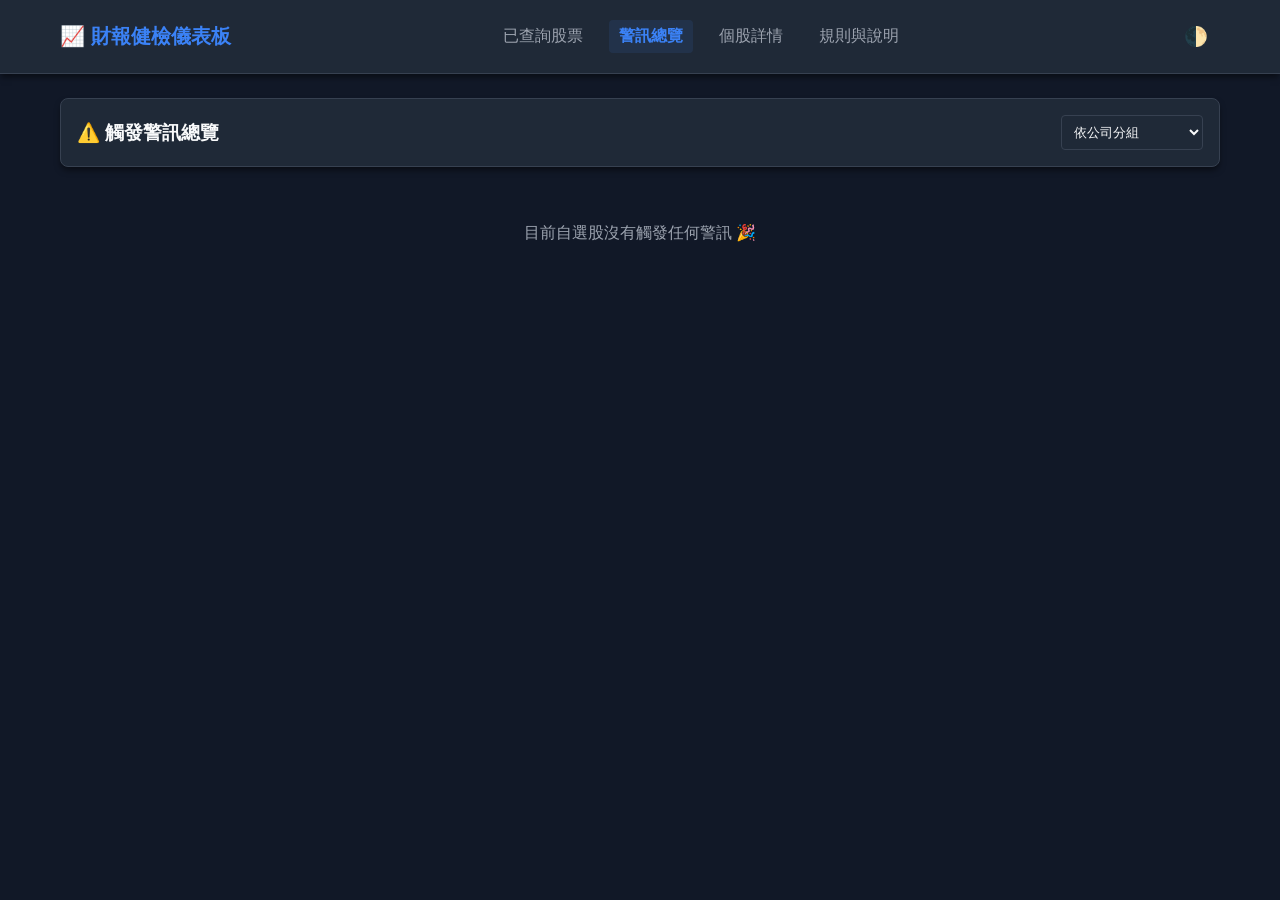
==== alerts.html @ 9f6f7525 "feat: 更新程式碼與功能修正" ====
<!DOCTYPE html>
<html lang="zh-TW" data-theme="dark">
<head>
  <!-- Vercel Web Analytics -->
  <script defer src="/_vercel/insights/script.js"></script>
  <meta charset="UTF-8">
  <title>警訊總覽 - 財報健檢</title>
  <link rel="stylesheet" href="css/style.css">
</head>
<body>
  <header>
    <div class="nav-container">
      <div class="logo">📈 財報健檢儀表板</div>
      <nav class="nav-links">
        <a href="index.html">已查詢股票</a>
        <a href="alerts.html">警訊總覽</a>
        <a href="details.html">個股詳情</a>
        <a href="rules.html">規則與說明</a>
      </nav>
      <button class="theme-toggle" onclick="toggleTheme()">🌓</button>
    </div>
  </header>
  <main>
    <div class="card flex-between" style="margin-bottom: 16px;">
      <h3>⚠️ 觸發警訊總覽</h3>
      <select id="alert-filter" onchange="renderAlerts()">
        <option value="group" selected>依公司分組</option>
        <option value="severity">依嚴重程度排序</option>
        <option value="red">僅顯示紅燈 (警戒)</option>
        <option value="yellow">僅顯示黃燈 (注意)</option>
      </select>
    </div>
    <div id="alerts-list"></div>
    <div id="alerts-empty" class="empty-state" style="display:none;">
      <p>目前自選股沒有觸發任何警訊 🎉</p>
    </div>
  </main>

  <script src="js/rules.js"></script>
  <script src="js/app.js"></script>
  <script> initAlerts(); </script>
</body>
</html>
---- css/style.css ----
/* ================= 變數與基礎設定 ================= */
:root {
  --bg: #f4f5f7;
  --card-bg: #ffffff;
  --text: #1f2937;
  --text-light: #6b7280;
  --border: #e5e7eb;
  --primary: #2563eb;
  --primary-hover: #1d4ed8;
  --red: #ef4444;
  --yellow: #f59e0b;
  --green: #10b981;
  --nav-bg: #ffffff;
  --shadow: 0 4px 6px -1px rgba(0, 0, 0, 0.1);
}
[data-theme="dark"] {
  --bg: #111827;
  --card-bg: #1f2937;
  --text: #f9fafb;
  --text-light: #9ca3af;
  --border: #374151;
  --primary: #3b82f6;
  --primary-hover: #60a5fa;
  --nav-bg: #1f2937;
  --shadow: 0 4px 6px -1px rgba(0, 0, 0, 0.5);
}

* { box-sizing: border-box; margin: 0; padding: 0; font-family: 'Segoe UI', Tahoma, Geneva, Verdana, sans-serif; }
body { background-color: var(--bg); color: var(--text); transition: background-color 0.3s, color 0.3s; }
a { text-decoration: none; color: var(--primary); cursor: pointer; }
button { cursor: pointer; border: none; border-radius: 4px; padding: 8px 12px; font-weight: bold; transition: 0.2s; }
button.btn-primary { background-color: var(--primary); color: #fff; }
button.btn-primary:hover { background-color: var(--primary-hover); }
button.btn-outline { background-color: transparent; border: 1px solid var(--border); color: var(--text); }
button.btn-outline:hover { border-color: var(--primary); color: var(--primary); }
input, select { padding: 8px; border: 1px solid var(--border); border-radius: 4px; background-color: var(--card-bg); color: var(--text); }

/* ================= 導覽列 ================= */
header { background-color: var(--nav-bg); border-bottom: 1px solid var(--border); position: sticky; top: 0; z-index: 100; box-shadow: var(--shadow); }
.nav-container { max-width: 1200px; margin: 0 auto; display: flex; justify-content: space-between; align-items: center; padding: 12px 20px; flex-wrap: wrap; }
.logo { font-size: 1.25rem; font-weight: bold; color: var(--primary); }
.nav-links { display: flex; gap: 16px; overflow-x: auto; white-space: nowrap; padding: 8px 0; }
.nav-links a { color: var(--text-light); padding: 6px 10px; border-radius: 4px; text-decoration: none; }
.nav-links a.active { color: var(--primary); background-color: rgba(59, 130, 246, 0.1); font-weight: bold; }
.theme-toggle { background: transparent; color: var(--text); font-size: 1.2rem; }

/* ================= 版面佈局 ================= */
main { max-width: 1200px; margin: 24px auto; padding: 0 20px; min-height: 80vh; }
.card { background-color: var(--card-bg); border: 1px solid var(--border); border-radius: 8px; padding: 16px; box-shadow: var(--shadow); margin-bottom: 16px; }
.flex-between { display: flex; justify-content: space-between; align-items: center; }
.grid-3 { display: grid; grid-template-columns: repeat(auto-fill, minmax(300px, 1fr)); gap: 16px; margin-top: 16px; }

.section-title { font-size: 1.2rem; margin: 24px 0 4px 0; }
.section-count { font-size: 0.95rem; color: var(--text-light); font-weight: normal; }
.section-toggle { background: transparent; color: var(--text-light); padding: 2px 8px; font-size: 0.85rem; vertical-align: middle; transition: transform 0.2s, color 0.2s; }
.section-toggle:hover { color: var(--primary); }
.section-toggle.collapsed { transform: rotate(-90deg); }
.section-hint { color: var(--text-light); font-size: 0.9rem; }
.card-updated { font-size: 0.8rem; color: var(--text-light); }

/* ================= 標籤與燈號 ================= */
.badge { 
  padding: 4px 8px; 
  border-radius: 12px; 
  font-size: 0.75rem; 
  font-weight: bold; 
  color: #fff; 
  white-space: nowrap; 
  display: inline-block; 
}
.badge.green { background-color: var(--green); }
.badge.yellow { background-color: var(--yellow); }
.badge.red { background-color: var(--red); }
.status-indicator { display: inline-flex; align-items: center; gap: 6px; font-weight: bold; }
.dot { width: 12px; height: 12px; border-radius: 50%; display: inline-block; }
.dot.green { background-color: var(--green); box-shadow: 0 0 8px var(--green); }
.dot.yellow { background-color: var(--yellow); box-shadow: 0 0 8px var(--yellow); }
.dot.red { background-color: var(--red); box-shadow: 0 0 8px var(--red); }

/* ================= 表格 ================= */
.table-responsive { overflow-x: auto; margin-top: 16px; }
table { width: 100%; border-collapse: collapse; min-width: 600px; }
th, td { padding: 12px; border-bottom: 1px solid var(--border); text-align: left; }
th { background-color: rgba(0,0,0,0.02); color: var(--text-light); font-weight: normal; }
[data-theme="dark"] th { background-color: rgba(255,255,255,0.02); }

/* ================= 頁籤 (Tab) ================= */
.tabs { display: flex; gap: 8px; margin-bottom: 16px; border-bottom: 1px solid var(--border); }
.tab-btn { background: transparent; color: var(--text-light); border: none; border-bottom: 2px solid transparent; padding: 8px 16px; border-radius: 0; }
.tab-btn.active { color: var(--primary); border-bottom-color: var(--primary); font-weight: bold; }
.tab-content { display: none; }
.tab-content.active { display: block; }

/* ================= 警訊與圖表 ================= */
.chart-container { position: relative; height: 300px; width: 100%; margin-bottom: 24px; }
.empty-state { text-align: center; padding: 40px; color: var(--text-light); }
.alert-item { padding: 12px; border: 1px solid var(--border); border-left: 4px solid transparent; margin-bottom: 8px; background-color: var(--card-bg); cursor: pointer; transition: 0.2s; border-radius: 0 4px 4px 0; }
.alert-item.red { border-left-color: var(--red); }
.alert-item.yellow { border-left-color: var(--yellow); }

/* 新聞區塊標籤與篩選按鈕樣式 */
.badge.green { background: rgba(16, 185, 129, 0.2); color: #10b981; border: 1px solid rgba(16, 185, 129, 0.3); }
.badge.gray { background: rgba(156, 163, 175, 0.2); color: #9ca3af; border: 1px solid rgba(156, 163, 175, 0.3); }
[data-theme="light"] .badge.green { background: rgba(16, 185, 129, 0.1); color: #059669; }
[data-theme="light"] .badge.gray { background: rgba(156, 163, 175, 0.1); color: #4b5563; }

.news-filter-btn {
  padding: 4px 12px; border: 1px solid var(--border); background: transparent; 
  color: var(--text-light); border-radius: 4px; cursor: pointer; 
  min-height: 40px; font-size: 0.9rem; transition: 0.2s;
}
.news-filter-btn.active { background: var(--primary); color: #fff; border-color: var(--primary); }

/* ================= ETF 專用樣式 ================= */
.etf-holding-row {
    display: grid;
    grid-template-columns: 40px 60px 1fr 100px 90px;
    gap: 8px;
    align-items: center;
    padding: 12px 8px;
    border-bottom: 1px solid var(--border);
    color: var(--text);
    min-height: 40px;
    transition: background-color 0.2s;
}
.etf-holding-row:hover {
    background-color: rgba(37, 99, 235, 0.05);
}
.etf-holding-bar-bg {
    width: 100%;
    height: 6px;
    background: var(--border);
    border-radius: 3px;
    margin-top: 4px;
    overflow: hidden;
}
.etf-stack-bar {
    display: flex;
    height: 14px;
    border-radius: 7px;
    overflow: hidden;
    background: var(--border);
}
.etf-bar-row {
    display: grid;
    grid-template-columns: 150px 1fr 80px;
    gap: 8px;
    align-items: center;
    margin-bottom: 6px;
    font-size: 0.9rem;
}
.etf-holding-risk {
    display: flex;
    align-items: center;
    justify-content: flex-end;
    gap: 6px;
    font-size: 0.85rem;
    white-space: nowrap;
}
.etf-holding-bar-fill {
    height: 100%;
    background: var(--primary);
    border-radius: 3px;
}
@media (max-width: 480px) {
    .etf-bar-row {
        grid-template-columns: 96px 1fr 64px;
        font-size: 0.85rem;
    }
    .etf-holding-row {
        grid-template-columns: 26px 44px 1fr 64px 64px;
        font-size: 0.9rem;
    }
}
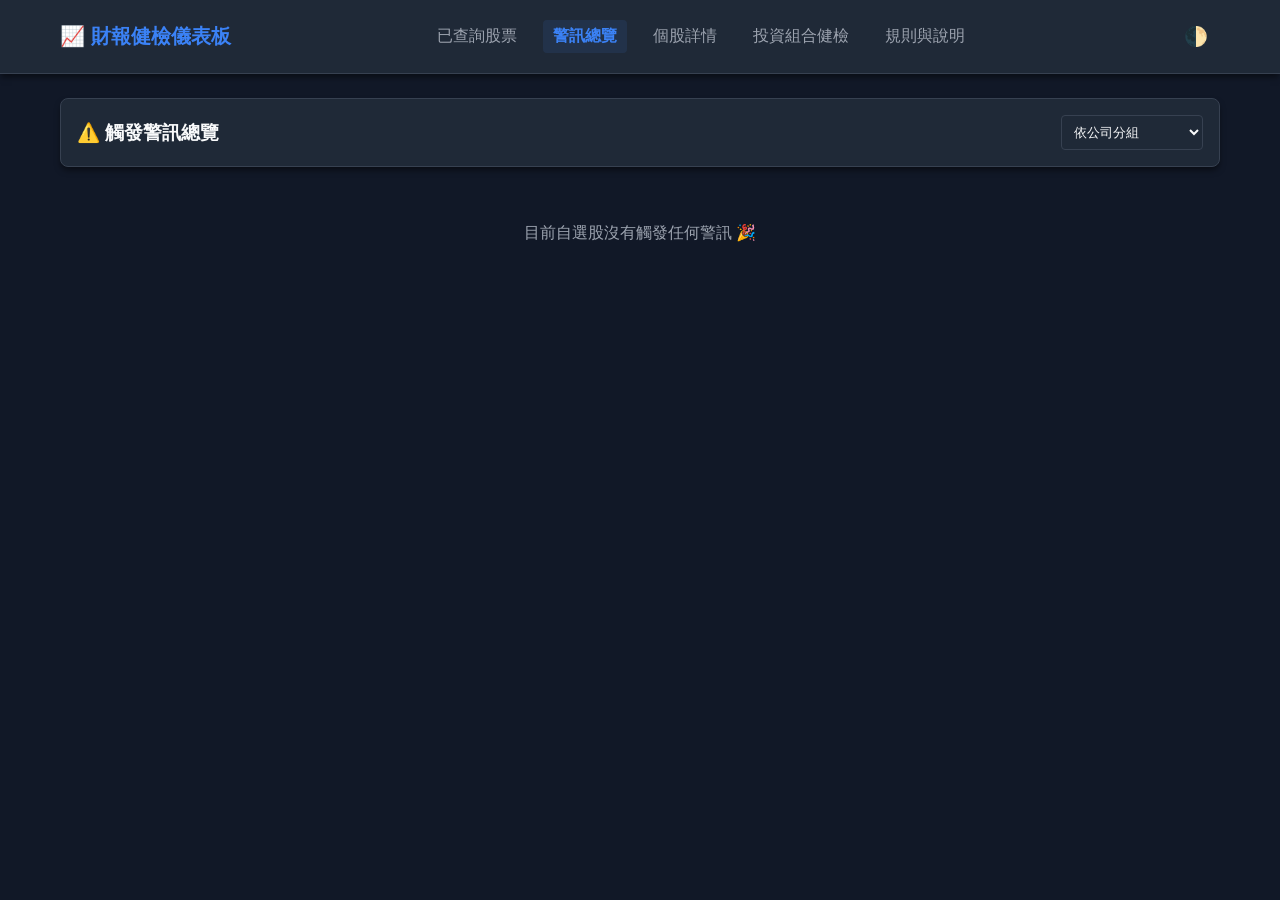
==== commit 65a10cc5: "feat: 更新程式碼與功能修正" ====
--- a/alerts.html
+++ b/alerts.html
@@ -15,6 +15,7 @@
         <a href="index.html">已查詢股票</a>
         <a href="alerts.html">警訊總覽</a>
         <a href="details.html">個股詳情</a>
+        <a href="portfolio.html">投資組合健檢</a>
         <a href="rules.html">規則與說明</a>
       </nav>
       <button class="theme-toggle" onclick="toggleTheme()">🌓</button>
--- a/css/style.css
+++ b/css/style.css
@@ -171,4 +171,29 @@
         grid-template-columns: 26px 44px 1fr 64px 64px;
         font-size: 0.9rem;
     }
-}+}
+/* ================= 投資組合健檢 ================= */
+.xray-row { display: grid; grid-template-columns: minmax(0, 1fr) minmax(0, 1fr) 40px; gap: 8px; margin-bottom: 8px; max-width: 520px; }
+.xray-row input { width: 100%; min-height: 40px; }
+.xray-remove { padding: 0; min-height: 40px; }
+.xray-stats { display: grid; grid-template-columns: repeat(auto-fill, minmax(180px, 1fr)); gap: 16px; }
+.xray-stat-label { color: var(--text-light); font-size: 0.9rem; }
+.xray-stat-value { font-size: 1.5rem; font-weight: bold; color: var(--text); font-variant-numeric: tabular-nums; }
+.xray-stat-sub { color: var(--text-light); font-size: 0.8rem; margin-top: 2px; }
+.grid-2 { display: grid; grid-template-columns: repeat(auto-fit, minmax(340px, 1fr)); gap: 16px; }
+.grid-2 > .card { margin-bottom: 16px; }
+.xray-matrix { min-width: 0; }
+.xray-matrix th, .xray-matrix td { padding: 8px; white-space: nowrap; }
+.xray-chip { display: inline-flex; align-items: center; gap: 4px; font-size: 0.8rem; color: var(--text-light); margin: 2px 8px 2px 0; white-space: nowrap; }
+@media (max-width: 480px) {
+  .grid-2 { grid-template-columns: 1fr; }
+}
+.xray-presets { display: flex; align-items: center; flex-wrap: wrap; gap: 8px; margin-bottom: 12px; }
+.xray-presets-label { color: var(--text-light); font-size: 0.9rem; }
+.xray-preset-list { display: flex; flex-wrap: wrap; gap: 8px; }
+.xray-preset { display: inline-flex; border: 1px solid var(--primary); border-radius: 16px; overflow: hidden; }
+.xray-preset button { background: transparent; border-radius: 0; min-height: 34px; }
+.xray-preset-load { color: var(--primary); padding: 4px 4px 4px 12px; }
+.xray-preset-load:hover { background: rgba(59, 130, 246, 0.1); }
+.xray-preset-del { color: var(--text-light); padding: 4px 10px 4px 6px; font-weight: normal; }
+.xray-preset-del:hover { color: var(--red); }
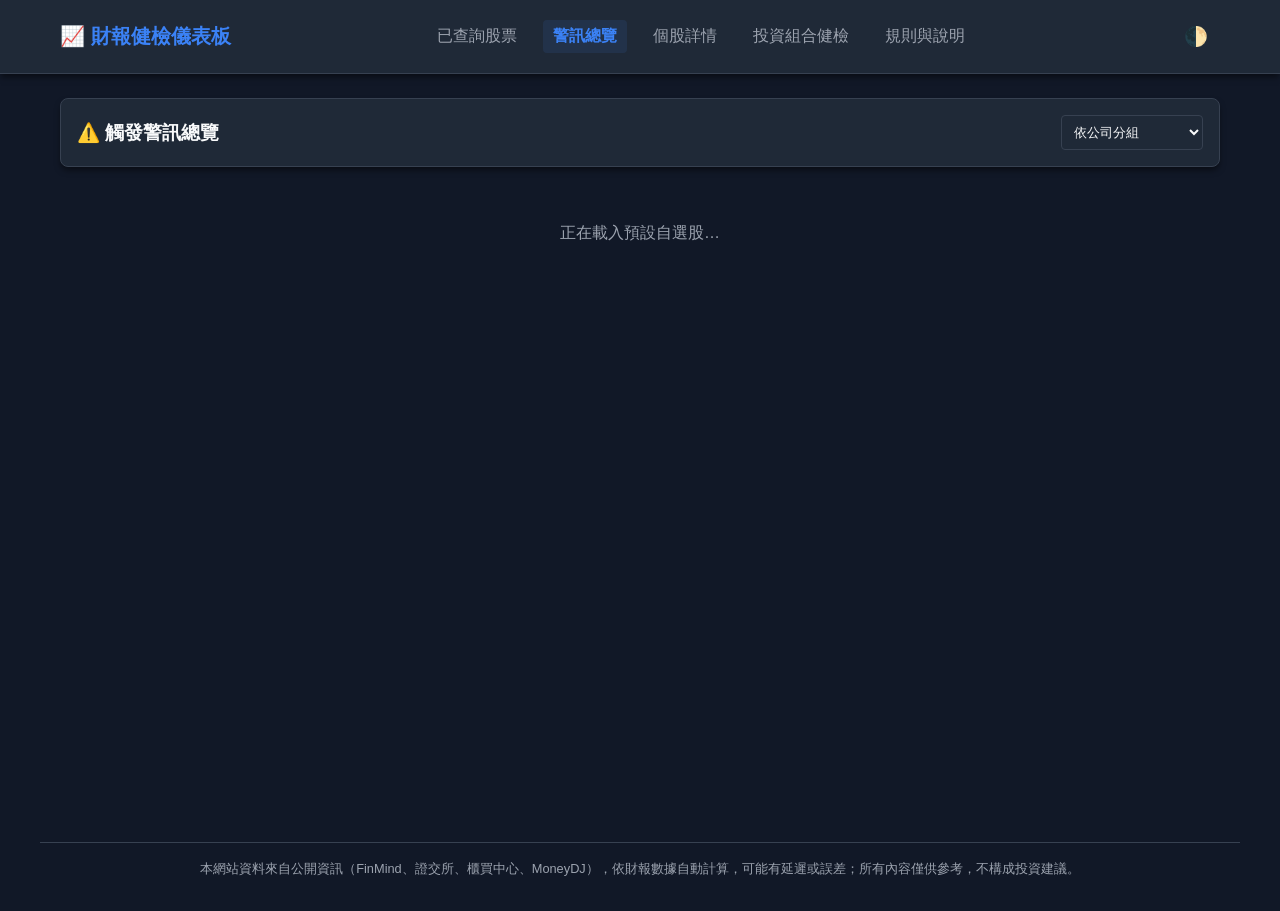
==== commit e8db20c5: "feat: 更新程式碼與功能修正" ====
--- a/alerts.html
+++ b/alerts.html
@@ -4,6 +4,7 @@
   <!-- Vercel Web Analytics -->
   <script defer src="/_vercel/insights/script.js"></script>
   <meta charset="UTF-8">
+  <meta name="viewport" content="width=device-width, initial-scale=1">
   <title>警訊總覽 - 財報健檢</title>
   <link rel="stylesheet" href="css/style.css">
 </head>
@@ -22,7 +23,7 @@
     </div>
   </header>
   <main>
-    <div class="card flex-between" style="margin-bottom: 16px;">
+    <div class="card flex-between" style="margin-bottom: 16px; flex-wrap: wrap; gap: 12px;">
       <h3>⚠️ 觸發警訊總覽</h3>
       <select id="alert-filter" onchange="renderAlerts()">
         <option value="group" selected>依公司分組</option>
@@ -33,9 +34,10 @@
     </div>
     <div id="alerts-list"></div>
     <div id="alerts-empty" class="empty-state" style="display:none;">
-      <p>目前自選股沒有觸發任何警訊 🎉</p>
+      <p>載入中…</p>
     </div>
   </main>
+  <footer class="site-footer">本網站資料來自公開資訊（FinMind、證交所、櫃買中心、MoneyDJ），依財報數據自動計算，可能有延遲或誤差；所有內容僅供參考，不構成投資建議。</footer>
 
   <script src="js/rules.js"></script>
   <script src="js/app.js"></script>
--- a/css/style.css
+++ b/css/style.css
@@ -31,6 +31,8 @@
 button { cursor: pointer; border: none; border-radius: 4px; padding: 8px 12px; font-weight: bold; transition: 0.2s; }
 button.btn-primary { background-color: var(--primary); color: #fff; }
 button.btn-primary:hover { background-color: var(--primary-hover); }
+a.btn-link-primary { display: inline-block; background-color: var(--primary); color: #fff; padding: 8px 12px; border-radius: 4px; font-weight: bold; }
+a.btn-link-primary:hover { background-color: var(--primary-hover); }
 button.btn-outline { background-color: transparent; border: 1px solid var(--border); color: var(--text); }
 button.btn-outline:hover { border-color: var(--primary); color: var(--primary); }
 input, select { padding: 8px; border: 1px solid var(--border); border-radius: 4px; background-color: var(--card-bg); color: var(--text); }
@@ -197,3 +199,15 @@
 .xray-preset-load:hover { background: rgba(59, 130, 246, 0.1); }
 .xray-preset-del { color: var(--text-light); padding: 4px 10px 4px 6px; font-weight: normal; }
 .xray-preset-del:hover { color: var(--red); }
+
+/* ================= 頁尾 ================= */
+.site-footer { max-width: 1200px; margin: 0 auto; padding: 16px 20px 32px; color: var(--text-light); font-size: 0.8rem; line-height: 1.6; text-align: center; border-top: 1px solid var(--border); }
+
+/* ================= 手機版導覽列 ================= */
+/* nav 是 flex 子元素，預設 min-width:auto 會被選單內容撐開，讓整頁寬度超出螢幕 */
+.nav-links { min-width: 0; max-width: 100%; }
+@media (max-width: 640px) {
+  .nav-container { padding: 8px 16px; }
+  .nav-links { order: 3; width: 100%; gap: 4px; }  /* 第一列：logo + 深淺色按鈕；第二列：可橫向滑動的選單 */
+  main { padding: 0 16px; margin-top: 16px; }
+}
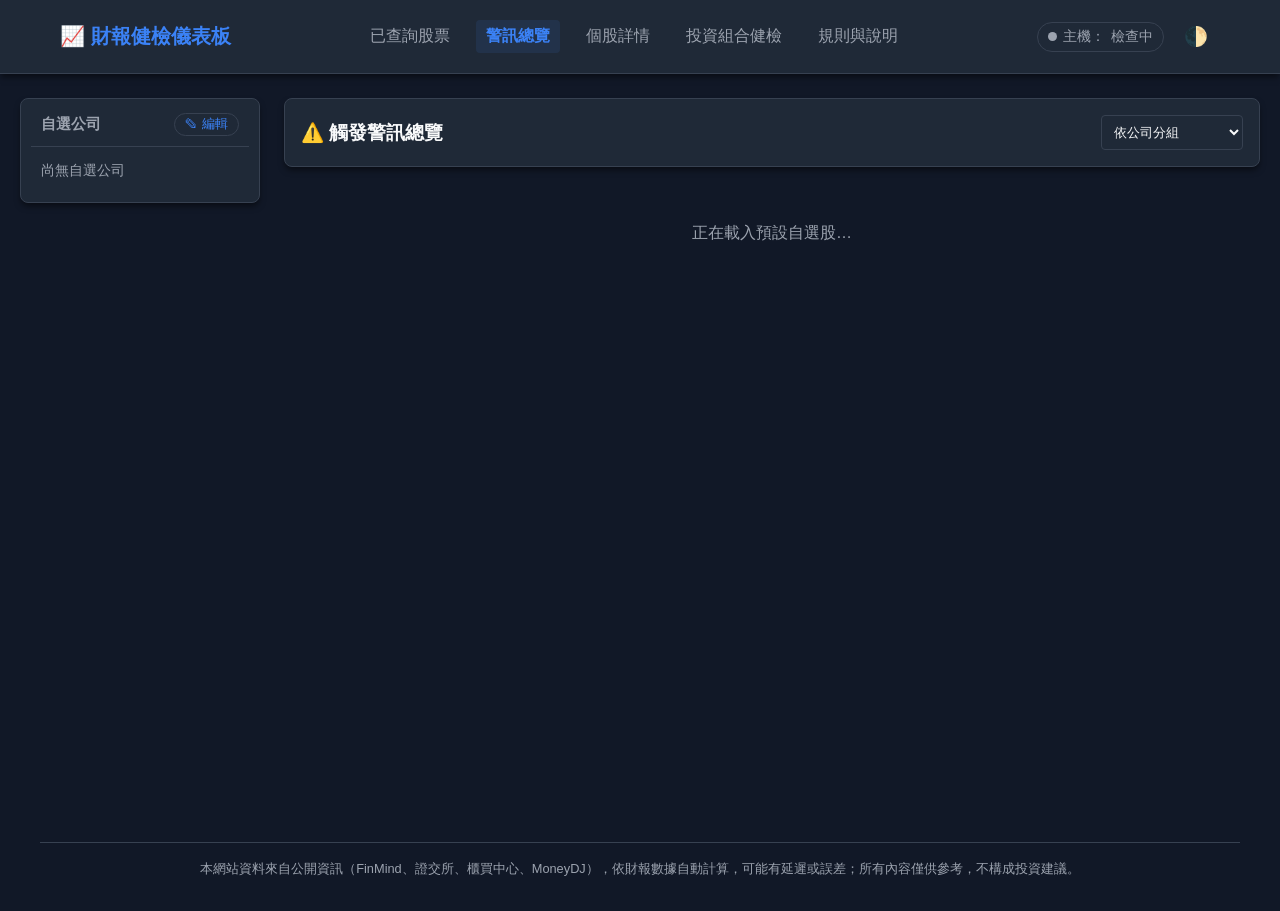
==== commit 5dd397a4: "feat: 左側區塊導覽與自訂排序、主機狀態、推薦預先載入、新聞備援來源 - 個股詳情、警訊總覽、已查詢股票新增左側導覽（窄螢幕改為頂部橫列），可點擊跳轉並標示目前位置 - 導覽「編輯」可拖曳或用 ▲" ====
--- a/alerts.html
+++ b/alerts.html
@@ -22,7 +22,14 @@
       <button class="theme-toggle" onclick="toggleTheme()">🌓</button>
     </div>
   </header>
-  <main>
+  <main class="has-toc">
+   <div class="toc-layout">
+    <!-- 公司導覽：寬螢幕固定在左側，窄螢幕變成頂部可橫向捲動的列 -->
+    <aside class="page-toc" id="alerts-toc" aria-label="自選公司導覽">
+      <p class="page-toc-title">自選公司<span id="alerts-toc-count"></span></p>
+      <ul id="alerts-toc-list"></ul>
+    </aside>
+    <div class="toc-main">
     <div class="card flex-between" style="margin-bottom: 16px; flex-wrap: wrap; gap: 12px;">
       <h3>⚠️ 觸發警訊總覽</h3>
       <select id="alert-filter" onchange="renderAlerts()">
@@ -36,6 +43,8 @@
     <div id="alerts-empty" class="empty-state" style="display:none;">
       <p>載入中…</p>
     </div>
+    </div><!-- /.toc-main -->
+   </div><!-- /.toc-layout -->
   </main>
   <footer class="site-footer">本網站資料來自公開資訊（FinMind、證交所、櫃買中心、MoneyDJ），依財報數據自動計算，可能有延遲或誤差；所有內容僅供參考，不構成投資建議。</footer>
 
--- a/css/style.css
+++ b/css/style.css
@@ -211,3 +211,145 @@
   .nav-links { order: 3; width: 100%; gap: 4px; }  /* 第一列：logo + 深淺色按鈕；第二列：可橫向滑動的選單 */
   main { padding: 0 16px; margin-top: 16px; }
 }
+
+/* ================= 官方資料連結 ================= */
+.tabs { overflow-x: auto; }
+.tab-btn { white-space: nowrap; }
+.link-grid { display: grid; grid-template-columns: repeat(auto-fill, minmax(240px, 1fr)); gap: 12px; }
+.link-item { display: block; padding: 12px; border: 1px solid var(--border); border-radius: 6px; background: var(--bg); color: var(--text); transition: 0.2s; }
+.link-item:hover { border-color: var(--primary); }
+.link-item strong { display: block; margin-bottom: 4px; color: var(--primary); }
+.link-item span { font-size: 0.85rem; color: var(--text-light); line-height: 1.4; }
+
+/* ================= 法人說明會 ================= */
+.data-tag { font-size: 0.75rem; font-weight: normal; padding: 2px 8px; border-radius: 10px; border: 1px solid var(--border); color: var(--text-light); }
+.data-tag.leading { color: var(--primary); border-color: var(--primary); }
+.conf-item { padding: 12px; border: 1px solid var(--border); border-radius: 6px; background: var(--bg); margin-bottom: 8px; }
+.conf-item.upcoming { border-left: 4px solid var(--primary); }
+.conf-head { display: flex; flex-wrap: wrap; gap: 8px; align-items: center; margin-bottom: 6px; }
+.conf-date { font-weight: bold; }
+.conf-place { font-size: 0.85rem; color: var(--text-light); }
+.conf-summary { font-size: 0.9rem; line-height: 1.5; white-space: pre-line; overflow-wrap: anywhere; }
+.conf-links { display: flex; flex-wrap: wrap; gap: 12px; margin-top: 8px; font-size: 0.85rem; color: var(--text-light); }
+
+/* ================= 同類型公司推薦 ================= */
+/* 推薦卡片與上方個股卡片同寬（同 .grid-3），高度依內容 */
+.rec-grid { display: grid; grid-template-columns: repeat(auto-fill, minmax(300px, 1fr)); gap: 16px; margin-top: 12px; }
+.rec-card { display: flex; flex-direction: column; margin-bottom: 0; border-top: 4px solid var(--border); }
+.rec-card[data-state="ready"] { border-top-color: var(--primary); }
+.rec-card[data-state="preparing"] { border-top-color: var(--yellow); }
+.rec-card-head { margin-bottom: 12px; gap: 8px; align-items: flex-start; }
+.rec-card-head h3 { margin: 0; font-size: 1.17em; }
+.rec-state { display: inline-flex; align-items: center; gap: 6px; flex-shrink: 0; font-size: 0.85rem; color: var(--text-light); white-space: nowrap; }
+.rec-state .dot { width: 10px; height: 10px; background-color: var(--text-light); }
+.rec-state.ready .dot { background-color: var(--primary); }
+.rec-state.preparing .dot { background-color: var(--yellow); box-shadow: 0 0 6px var(--yellow); }
+.rec-rows { font-size: 0.9rem; color: var(--text-light); margin-bottom: 12px; padding-bottom: 12px; border-bottom: 1px dashed var(--border); display: flex; flex-direction: column; gap: 6px; }
+.rec-rows div { display: flex; justify-content: space-between; gap: 12px; }
+.rec-rows span { flex-shrink: 0; }
+.rec-rows strong { color: var(--text); text-align: right; font-weight: 600; }
+.rec-speed { font-size: 0.85rem; color: var(--text-light); line-height: 1.5; margin-bottom: 12px; }
+.rec-card-foot { margin-top: auto; }
+.rec-card-foot a { display: block; text-align: center; }
+.rec-group { margin-top: 16px; }
+.rec-group h4 { margin: 0; }
+.rec-feedback { display: flex; flex-wrap: wrap; align-items: center; gap: 8px; margin-top: 16px; font-size: 0.9rem; color: var(--text-light); }
+.rec-disclaimer { margin-top: 12px; font-size: 0.8rem; color: var(--text-light); line-height: 1.5; }
+button.btn-link { background: transparent; color: var(--primary); padding: 0 4px; font-weight: normal; text-decoration: underline; }
+
+/* ================= 後端喚醒提示 ================= */
+.wake-banner { max-width: 1200px; margin: 16px auto 0; padding: 12px 16px; border-radius: 8px; display: flex; align-items: center; gap: 10px; font-size: 0.95rem; line-height: 1.5; border: 1px solid var(--yellow); background-color: rgba(245, 158, 11, 0.12); color: var(--text); }
+.wake-banner[data-state="ready"] { border-color: var(--green); background-color: rgba(16, 185, 129, 0.12); }
+.wake-banner[data-state="error"] { border-color: var(--red); background-color: rgba(239, 68, 68, 0.12); }
+.wake-elapsed { color: var(--text-light); white-space: nowrap; }
+.wake-spinner { flex-shrink: 0; width: 16px; height: 16px; border: 2px solid var(--yellow); border-top-color: transparent; border-radius: 50%; animation: wake-spin 0.9s linear infinite; }
+@keyframes wake-spin { to { transform: rotate(360deg); } }
+@media (max-width: 1240px) { .wake-banner { margin-left: 20px; margin-right: 20px; } }
+@media (prefers-reduced-motion: reduce) { .wake-spinner { animation: none; } }
+
+/* ================= 左側區塊導覽（個股詳情、警訊總覽） ================= */
+/* 有左側導覽的頁面把版面加寬，讓右側內容維持原本約 1160px 的寬度，圖表與表格不會被擠小 */
+main.has-toc { max-width: 1460px; }
+.toc-layout { display: grid; grid-template-columns: 240px minmax(0, 1fr); gap: 24px; align-items: start; }
+.toc-main { min-width: 0; }
+.page-toc { position: sticky; top: calc(var(--header-h, 64px) + 16px); max-height: calc(100vh - var(--header-h, 64px) - 32px); overflow-y: auto; background-color: var(--card-bg); border: 1px solid var(--border); border-radius: 8px; padding: 14px 10px; box-shadow: var(--shadow); }
+.page-toc-title { font-size: 0.95rem; font-weight: bold; color: var(--text-light); padding: 0 10px 10px; margin-bottom: 6px; border-bottom: 1px solid var(--border); }
+.page-toc ul { list-style: none; }
+.page-toc a { display: flex; align-items: center; gap: 8px; padding: 9px 10px; border-radius: 6px; color: var(--text-light); font-size: 1.02rem; line-height: 1.4; border-left: 3px solid transparent; transition: background-color 0.15s, color 0.15s; }
+.page-toc a:hover { color: var(--primary); background-color: rgba(59, 130, 246, 0.08); }
+.page-toc a.active { color: var(--primary); font-weight: bold; background-color: rgba(59, 130, 246, 0.12); border-left-color: var(--primary); }
+.page-toc-sub { margin: 2px 0 6px 16px; }
+.page-toc-sub a { font-size: 0.93rem; padding: 6px 10px; }
+.page-toc-sub a.active { font-weight: bold; background-color: transparent; border-left-color: var(--primary); }
+.page-toc-label { flex: 1; min-width: 0; overflow: hidden; text-overflow: ellipsis; white-space: nowrap; }
+.page-toc .dot { flex-shrink: 0; }
+.page-toc-count { flex-shrink: 0; min-width: 24px; padding: 1px 7px; border-radius: 999px; font-size: 0.8rem; font-weight: bold; text-align: center; color: #fff; }
+.page-toc-count.red { background-color: var(--red); }
+.page-toc-count.yellow { background-color: var(--yellow); }
+.page-toc-count.none { background-color: transparent; color: var(--green); }
+.page-toc-empty { color: var(--text-light); font-size: 0.9rem; padding: 8px 10px; }
+/* 點擊導覽跳轉後，短暫標示目標區塊 */
+.toc-flash { animation: toc-flash 1.2s ease-out; }
+@keyframes toc-flash { 0% { box-shadow: 0 0 0 3px var(--primary); } 100% { box-shadow: 0 0 0 3px transparent; } }
+
+@media (max-width: 960px) {
+  .toc-layout { display: block; }
+  .page-toc { top: var(--header-h, 64px); z-index: 90; max-height: none; margin-bottom: 16px; padding: 8px; overflow-x: auto; overflow-y: hidden; white-space: nowrap; scrollbar-width: thin; }
+  .page-toc-title, .page-toc-sub { display: none; }
+  .page-toc > ul { display: flex; gap: 6px; }
+  .page-toc a { display: inline-flex; border-left: none; border-bottom: 2px solid transparent; border-radius: 6px 6px 0 0; }
+  .page-toc a.active { border-bottom-color: var(--primary); }
+  .page-toc-label { overflow: visible; }
+}
+@media (prefers-reduced-motion: reduce) { .toc-flash { animation: none; } }
+
+/* ================= 頂部橫幅：主機狀態 ================= */
+.header-right { display: flex; align-items: center; gap: 8px; }
+.server-status { display: inline-flex; align-items: center; gap: 6px; padding: 5px 10px; border-radius: 999px; border: 1px solid var(--border); background: transparent; color: var(--text-light); font-size: 0.85rem; font-weight: normal; white-space: nowrap; }
+.server-status:hover { border-color: var(--primary); }
+.server-status-dot { width: 9px; height: 9px; border-radius: 50%; background-color: var(--text-light); flex-shrink: 0; }
+.server-status[data-state="online"] .server-status-dot { background-color: var(--green); box-shadow: 0 0 6px var(--green); }
+.server-status[data-state="online"] .server-status-text { color: var(--green); }
+.server-status[data-state="waking"] { border-color: var(--yellow); cursor: progress; }
+.server-status[data-state="waking"] .server-status-dot { background-color: var(--yellow); animation: server-pulse 1s ease-in-out infinite; }
+.server-status[data-state="waking"] .server-status-text { color: var(--yellow); }
+.server-status[data-state="checking"] { cursor: progress; }
+.server-status[data-state="checking"] .server-status-dot { animation: server-pulse 1s ease-in-out infinite; }
+.server-status[data-state="offline"] { border-color: var(--red); }
+.server-status[data-state="offline"] .server-status-dot { background-color: var(--red); }
+.server-status[data-state="offline"] .server-status-text { color: var(--red); }
+@keyframes server-pulse { 50% { opacity: 0.3; } }
+@media (max-width: 480px) { .server-status-label { display: none; } }
+@media (prefers-reduced-motion: reduce) { .server-status-dot { animation: none !important; } }
+.page-toc-num { flex-shrink: 0; min-width: 24px; padding: 1px 7px; border-radius: 999px; font-size: 0.8rem; text-align: center; background-color: var(--border); color: var(--text); }
+.page-toc-num:empty { display: none; }
+
+/* ================= 導覽「編輯」：自訂排列順序 ================= */
+.page-toc-title { display: flex; align-items: center; }
+.toc-edit-btn { margin-left: auto; padding: 2px 10px; font-size: 0.8rem; font-weight: normal; background: transparent; color: var(--primary); border: 1px solid var(--border); border-radius: 999px; }
+.toc-edit-btn:hover { border-color: var(--primary); }
+.page-toc.editing .toc-edit-btn { background-color: var(--primary); color: #fff; border-color: var(--primary); }
+.toc-edit-bar { display: none; padding: 8px 10px 10px; margin-bottom: 6px; border-bottom: 1px dashed var(--border); font-size: 0.82rem; color: var(--text-light); white-space: normal; }
+.toc-edit-bar p { margin-bottom: 8px; line-height: 1.5; }
+.toc-edit-bar div { display: flex; gap: 6px; }
+.toc-edit-bar button { padding: 4px 10px; font-size: 0.82rem; }
+.page-toc.editing .toc-edit-bar { display: block; }
+.page-toc.editing ul > li { position: relative; display: flex; align-items: center; gap: 4px; border-radius: 6px; }
+.page-toc.editing ul > li > a { flex: 1; min-width: 0; cursor: grab; border-left-style: dashed; border-left-color: var(--border); }
+.page-toc.editing ul > li > a:hover { background-color: transparent; color: var(--text-light); }
+.page-toc.editing .page-toc-sub { display: none; }
+.page-toc li.dragging { opacity: 0.4; }
+.toc-move { display: inline-flex; flex-direction: column; gap: 2px; flex-shrink: 0; }
+.toc-move button { padding: 0 6px; font-size: 0.65rem; line-height: 1.5; background: transparent; color: var(--text-light); border: 1px solid var(--border); border-radius: 4px; }
+.toc-move button:hover, .toc-move button:focus-visible { color: var(--primary); border-color: var(--primary); }
+
+@media (max-width: 960px) {
+  /* 窄螢幕的導覽列只留「編輯」按鈕在最前面 */
+  .page-toc { display: flex; align-items: center; gap: 6px; }
+  .page-toc .page-toc-title { display: flex; flex-shrink: 0; padding: 0; margin: 0; border: none; font-size: 0; }
+  .page-toc.editing { flex-wrap: wrap; }
+  .page-toc.editing .toc-edit-bar { flex-basis: 100%; order: -1; margin-bottom: 0; }
+  .page-toc.editing ul > li { flex-direction: row; }
+  .page-toc.editing .toc-move { flex-direction: row; }
+  .toc-move-up, .toc-move-down { transform: rotate(-90deg); }
+}
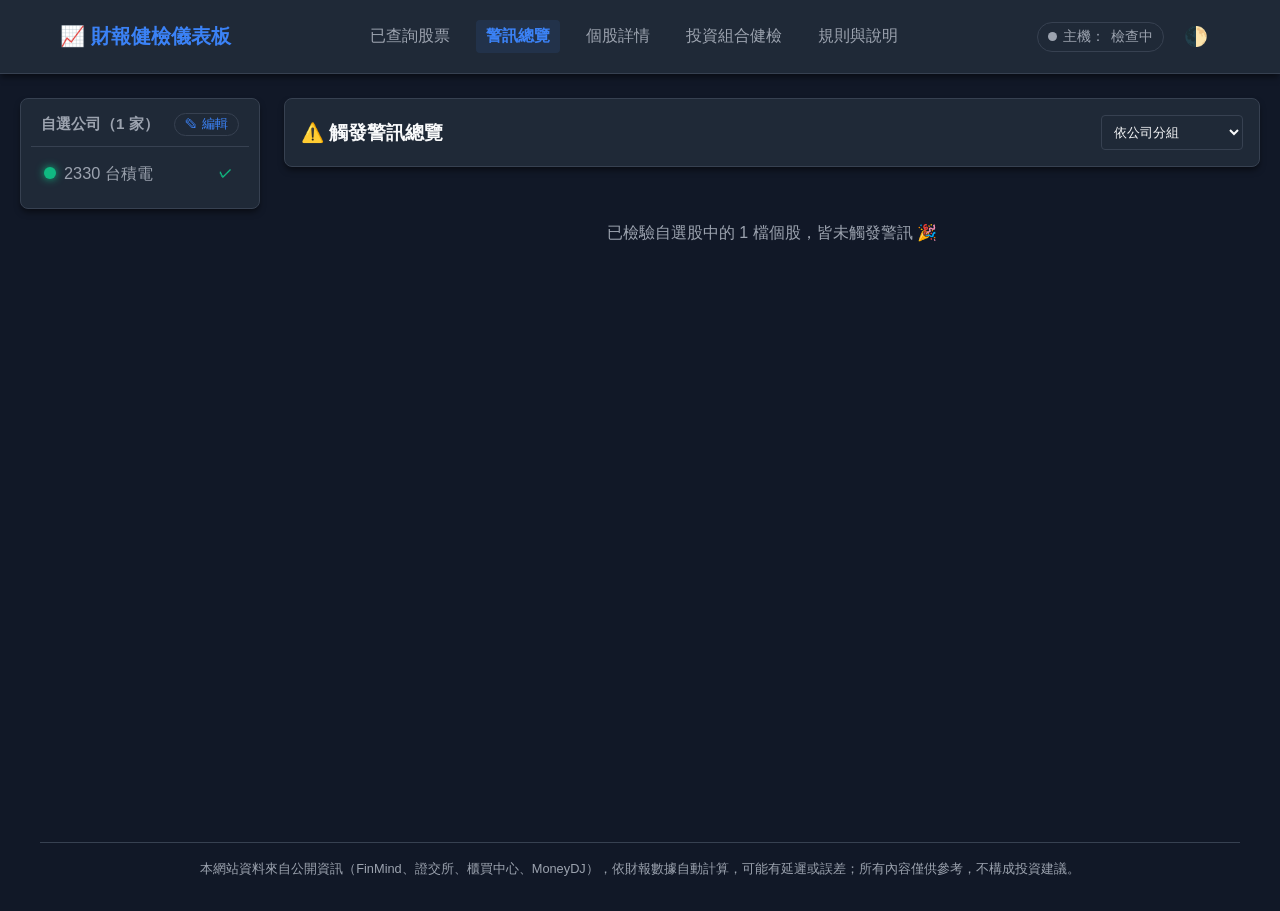
==== commit 2d8e760e: "feat: 新增網站圖示（分頁 favicon 與 iPhone 主畫面圖示） Co-Authored-By: Claude Opus 5.5 <noreply@anthropic.com>" ====
--- a/alerts.html
+++ b/alerts.html
@@ -6,6 +6,8 @@
   <meta charset="UTF-8">
   <meta name="viewport" content="width=device-width, initial-scale=1">
   <title>警訊總覽 - 財報健檢</title>
+  <link rel="icon" href="favicon.svg" type="image/svg+xml">
+  <link rel="apple-touch-icon" href="apple-touch-icon.png">
   <link rel="stylesheet" href="css/style.css">
 </head>
 <body>
--- a/css/style.css
+++ b/css/style.css
@@ -68,7 +68,8 @@
   font-weight: bold; 
   color: #fff; 
   white-space: nowrap; 
-  display: inline-block; 
+  display: inline-block;
+  border: 1px solid transparent; /* 與有外框的綠／灰標籤同高，紅燈、黃燈才不會小一圈 */
 }
 .badge.green { background-color: var(--green); }
 .badge.yellow { background-color: var(--yellow); }
@@ -99,6 +100,16 @@
 .alert-item { padding: 12px; border: 1px solid var(--border); border-left: 4px solid transparent; margin-bottom: 8px; background-color: var(--card-bg); cursor: pointer; transition: 0.2s; border-radius: 0 4px 4px 0; }
 .alert-item.red { border-left-color: var(--red); }
 .alert-item.yellow { border-left-color: var(--yellow); }
+
+/* 健康度雷達圖：桌機左圖右分數，窄螢幕改成上圖下分數 */
+.radar-layout { display: flex; align-items: center; gap: 24px; }
+.radar-chart { flex: 2; max-width: 500px; position: relative; min-height: 300px; }
+.radar-scores { flex: 1; min-width: 0; }
+@media (max-width: 768px) {
+  .radar-layout { flex-direction: column; align-items: stretch; }
+  .radar-chart { flex: none; width: 100%; max-width: none; height: 320px; }
+  .radar-scores { flex: none; }
+}
 
 /* 新聞區塊標籤與篩選按鈕樣式 */
 .badge.green { background: rgba(16, 185, 129, 0.2); color: #10b981; border: 1px solid rgba(16, 185, 129, 0.3); }
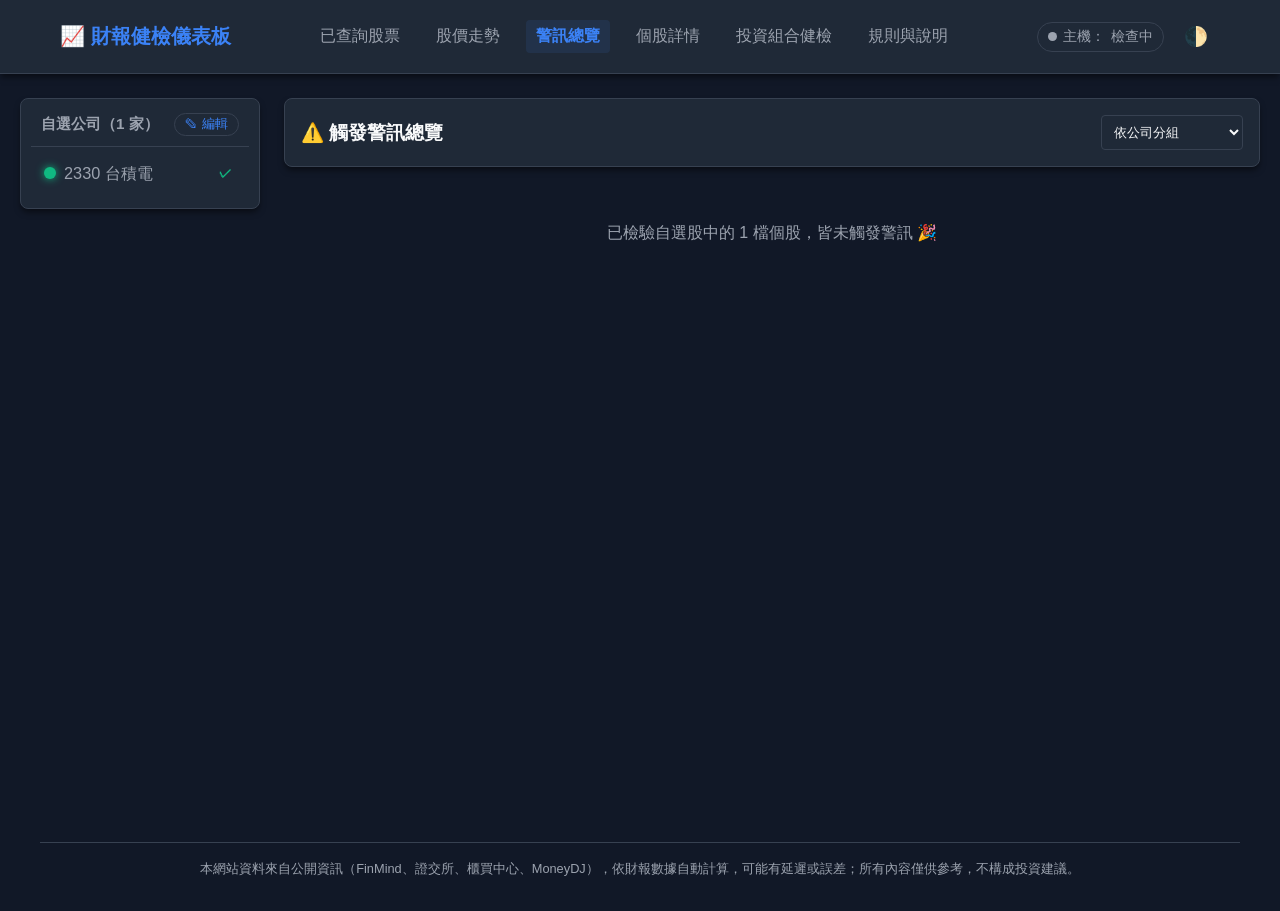
==== commit 174d7765: "feat: 新增股價走勢頁、K 線與股價健康度規則，手機導覽列改為可左右滑動 - 股價走勢頁（prices.html）：自選股價格總覽（盤中每 15 秒更新即時成交價、其他時間顯示收盤價）、近一月走勢" ====
--- a/alerts.html
+++ b/alerts.html
@@ -4,7 +4,7 @@
   <!-- Vercel Web Analytics -->
   <script defer src="/_vercel/insights/script.js"></script>
   <meta charset="UTF-8">
-  <meta name="viewport" content="width=device-width, initial-scale=1">
+  <meta name="viewport" content="width=device-width, initial-scale=1, viewport-fit=cover">
   <title>警訊總覽 - 財報健檢</title>
   <link rel="icon" href="favicon.svg" type="image/svg+xml">
   <link rel="apple-touch-icon" href="apple-touch-icon.png">
@@ -15,11 +15,12 @@
     <div class="nav-container">
       <div class="logo">📈 財報健檢儀表板</div>
       <nav class="nav-links">
-        <a href="index.html">已查詢股票</a>
-        <a href="alerts.html">警訊總覽</a>
-        <a href="details.html">個股詳情</a>
-        <a href="portfolio.html">投資組合健檢</a>
-        <a href="rules.html">規則與說明</a>
+        <a href="index.html"><span class="nav-icon" aria-hidden="true">📋</span><span class="nav-full">已查詢股票</span><span class="nav-short">已查詢</span></a>
+        <a href="prices.html"><span class="nav-icon" aria-hidden="true">💹</span><span class="nav-full">股價走勢</span><span class="nav-short">股價</span></a>
+        <a href="alerts.html"><span class="nav-icon" aria-hidden="true">🚨</span><span class="nav-full">警訊總覽</span><span class="nav-short">警訊</span></a>
+        <a href="details.html"><span class="nav-icon" aria-hidden="true">🔎</span><span class="nav-full">個股詳情</span><span class="nav-short">個股</span></a>
+        <a href="portfolio.html"><span class="nav-icon" aria-hidden="true">🧺</span><span class="nav-full">投資組合健檢</span><span class="nav-short">組合健檢</span></a>
+        <a href="rules.html"><span class="nav-icon" aria-hidden="true">📖</span><span class="nav-full">規則與說明</span><span class="nav-short">規則</span></a>
       </nav>
       <button class="theme-toggle" onclick="toggleTheme()">🌓</button>
     </div>
@@ -51,6 +52,7 @@
   <footer class="site-footer">本網站資料來自公開資訊（FinMind、證交所、櫃買中心、MoneyDJ），依財報數據自動計算，可能有延遲或誤差；所有內容僅供參考，不構成投資建議。</footer>
 
   <script src="js/rules.js"></script>
+  <script src="js/ui.js"></script>
   <script src="js/app.js"></script>
   <script> initAlerts(); </script>
 </body>
--- a/css/style.css
+++ b/css/style.css
@@ -259,6 +259,7 @@
 .rec-rows div { display: flex; justify-content: space-between; gap: 12px; }
 .rec-rows span { flex-shrink: 0; }
 .rec-rows strong { color: var(--text); text-align: right; font-weight: 600; }
+.rec-reasons { list-style: none; margin: 0; padding: 0; text-align: right; color: var(--text); font-weight: 600; display: flex; flex-direction: column; gap: 4px; }
 .rec-speed { font-size: 0.85rem; color: var(--text-light); line-height: 1.5; margin-bottom: 12px; }
 .rec-card-foot { margin-top: auto; }
 .rec-card-foot a { display: block; text-align: center; }
@@ -364,3 +365,84 @@
   .page-toc.editing .toc-move { flex-direction: row; }
   .toc-move-up, .toc-move-down { transform: rotate(-90deg); }
 }
+
+/* ================= 頁內提示（取代 alert） ================= */
+#toast-container { position: fixed; right: 16px; bottom: 16px; z-index: 1000; display: flex; flex-direction: column; gap: 8px; max-width: min(420px, calc(100vw - 32px)); }
+.toast { display: flex; align-items: flex-start; gap: 10px; padding: 12px 12px 12px 14px; border-radius: 8px; background: var(--card-bg); color: var(--text); border: 1px solid var(--border); border-left: 4px solid var(--primary); box-shadow: 0 6px 20px rgba(0,0,0,0.25); font-size: 0.92rem; line-height: 1.5; animation: toast-in 0.2s ease-out; }
+.toast.success { border-left-color: var(--green); }
+.toast.warn { border-left-color: var(--yellow); }
+.toast.error { border-left-color: var(--red); }
+.toast.leaving { opacity: 0; transform: translateY(6px); transition: 0.2s; }
+.toast-text { flex: 1; white-space: pre-line; }
+.toast-close { background: transparent; color: var(--text-light); padding: 0 4px; font-size: 1.1rem; line-height: 1; }
+@keyframes toast-in { from { opacity: 0; transform: translateY(6px); } to { opacity: 1; transform: none; } }
+
+/* ================= 確認框（取代 confirm、prompt） ================= */
+.modal-backdrop { position: fixed; inset: 0; z-index: 1100; background: rgba(0,0,0,0.5); display: flex; align-items: center; justify-content: center; padding: 16px; }
+.modal { width: min(420px, 100%); background: var(--card-bg); color: var(--text); border: 1px solid var(--border); border-radius: 10px; padding: 20px; box-shadow: 0 12px 32px rgba(0,0,0,0.35); }
+.modal-text { white-space: pre-line; line-height: 1.6; margin-bottom: 16px; }
+.modal-input { width: 100%; margin-bottom: 16px; min-height: 40px; }
+.modal-actions { display: flex; justify-content: flex-end; gap: 8px; }
+.modal-actions button { min-height: 40px; min-width: 80px; }
+button.btn-danger { background-color: var(--red); color: #fff; }
+
+/* ================= 財務名詞說明 ⓘ ================= */
+.term-info { background: transparent; color: var(--text-light); padding: 0 3px; margin-left: 2px; font-size: 0.85em; font-weight: normal; line-height: 1; vertical-align: baseline; }
+.term-info:hover, .term-info:focus-visible { color: var(--primary); }
+#term-popover { position: fixed; z-index: 1050; width: min(300px, calc(100vw - 24px)); background: var(--card-bg); color: var(--text); border: 1px solid var(--border); border-radius: 8px; padding: 10px 12px; box-shadow: 0 8px 24px rgba(0,0,0,0.3); font-size: 0.88rem; line-height: 1.55; }
+#term-popover strong { display: block; margin-bottom: 4px; color: var(--primary); }
+#term-popover p { margin: 0; font-weight: normal; }
+
+/* ================= 股票代號／名稱自動完成 ================= */
+.stock-search { display: flex; gap: 8px; flex-wrap: wrap; }
+.ac-wrap { position: relative; flex: 1 1 240px; min-width: 0; }
+.ac-wrap input { width: 100%; min-height: 40px; }
+.ac-list { display: none; position: absolute; top: calc(100% + 4px); left: 0; right: 0; z-index: 300; list-style: none; margin: 0; padding: 4px; background: var(--card-bg); border: 1px solid var(--border); border-radius: 6px; box-shadow: 0 8px 20px rgba(0,0,0,0.25); max-height: 320px; overflow-y: auto; }
+.ac-list li { display: flex; gap: 10px; padding: 9px 10px; border-radius: 4px; cursor: pointer; }
+.ac-list li.active, .ac-list li:hover { background: rgba(59, 130, 246, 0.12); }
+.ac-id { font-weight: bold; min-width: 52px; color: var(--primary); }
+.ac-name { color: var(--text); }
+.stock-input-hint { min-height: 0; margin-top: 6px; font-size: 0.85rem; color: var(--text-light); }
+.stock-input-hint:empty { display: none; }
+.stock-input-hint.error { color: var(--red); }
+
+/* ================= 個股詳情：變好最多／變差最多 ================= */
+.change-compare { display: flex; gap: 16px; margin-top: 16px; }
+.change-box { flex: 1; min-width: 0; background: var(--bg); padding: 12px; border-radius: 6px; border: 1px solid var(--border); }
+.change-row { display: flex; justify-content: space-between; gap: 8px; margin-bottom: 6px; font-size: 0.9rem; }
+.change-row > span:first-child { flex-shrink: 0; }
+.change-val { text-align: right; overflow-wrap: anywhere; }
+@media (max-width: 640px) {
+  .change-compare { flex-direction: column; }
+}
+
+/* ================= 導覽列：桌機顯示完整名稱，手機改為頂部可左右滑動的一列 ================= */
+.nav-icon, .nav-short { display: none; }
+@media (max-width: 640px) {
+  .nav-links {
+    gap: 4px; padding: 6px 0 4px; overflow-x: auto; overflow-y: hidden; white-space: nowrap;
+    -webkit-overflow-scrolling: touch; scrollbar-width: none; overscroll-behavior-x: contain;
+    /* 右側淡出，提示還可以往右滑 */
+    -webkit-mask-image: linear-gradient(to right, #000 88%, transparent); mask-image: linear-gradient(to right, #000 88%, transparent);
+  }
+  .nav-links::-webkit-scrollbar { display: none; }
+  .nav-links a { flex: 0 0 auto; display: inline-flex; align-items: center; gap: 4px; padding: 6px 10px; font-size: 0.9rem; border-radius: 6px; }
+  .nav-links a:last-child { margin-right: 24px; } /* 滑到最右邊時，最後一項不會被淡出遮住 */
+  .nav-icon { display: inline; font-size: 1rem; }
+  .nav-full { display: none; }
+  .nav-short { display: inline; }
+  #toast-container { left: 16px; right: 16px; max-width: none; }
+}
+
+/* ================= 投資組合健檢：手機版表格隱藏次要欄位，不必左右捲動 ================= */
+@media (max-width: 640px) {
+  .xray-table { min-width: 0; font-size: 0.85rem; }
+  .xray-table th, .xray-table td { padding: 8px 6px; }
+  /* 持倉明細：隱藏股數、收盤價（保留市值與佔比） */
+  .xray-sources th:nth-child(3), .xray-sources td:nth-child(3),
+  .xray-sources th:nth-child(4), .xray-sources td:nth-child(4) { display: none; }
+  /* 底層個股明細：隱藏序號、產業、曝險金額（保留公司、真實權重、來源） */
+  .xray-stocks th:nth-child(1), .xray-stocks td:nth-child(1),
+  .xray-stocks th:nth-child(3), .xray-stocks td:nth-child(3),
+  .xray-stocks th:nth-child(5), .xray-stocks td:nth-child(5) { display: none; }
+}
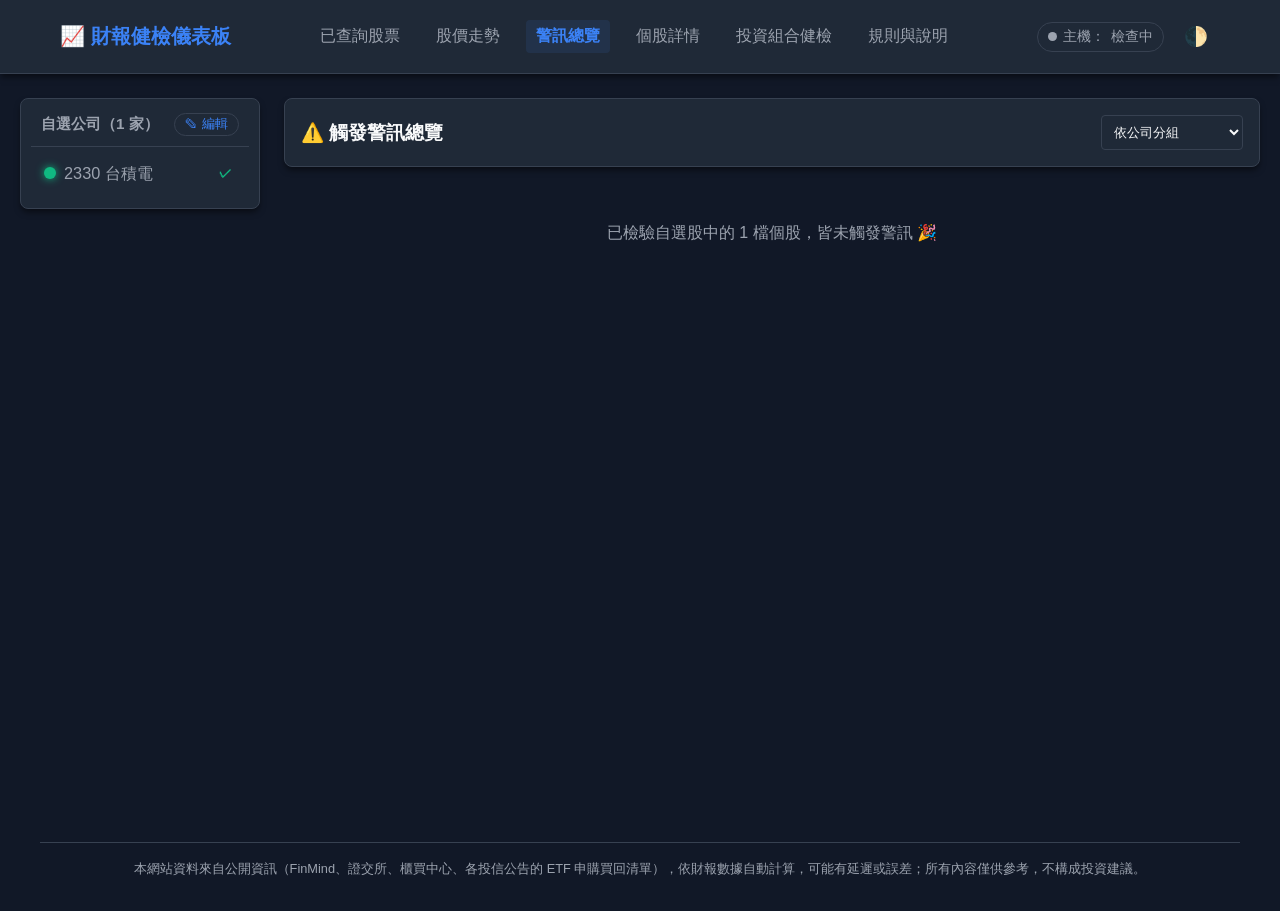
==== commit 6e538398: "feat: ETF 成分股改用各投信公告的申購買回清單 - 新增 pcf.py：串接元大、群益、復華投信官網公開的每日持股，取代爬取 MoneyDJ - 資料庫中殘留的 MoneyDJ 舊資料不再顯示" ====
--- a/alerts.html
+++ b/alerts.html
@@ -49,7 +49,7 @@
     </div><!-- /.toc-main -->
    </div><!-- /.toc-layout -->
   </main>
-  <footer class="site-footer">本網站資料來自公開資訊（FinMind、證交所、櫃買中心、MoneyDJ），依財報數據自動計算，可能有延遲或誤差；所有內容僅供參考，不構成投資建議。</footer>
+  <footer class="site-footer">本網站資料來自公開資訊（FinMind、證交所、櫃買中心、各投信公告的 ETF 申購買回清單），依財報數據自動計算，可能有延遲或誤差；所有內容僅供參考，不構成投資建議。</footer>
 
   <script src="js/rules.js"></script>
   <script src="js/ui.js"></script>
